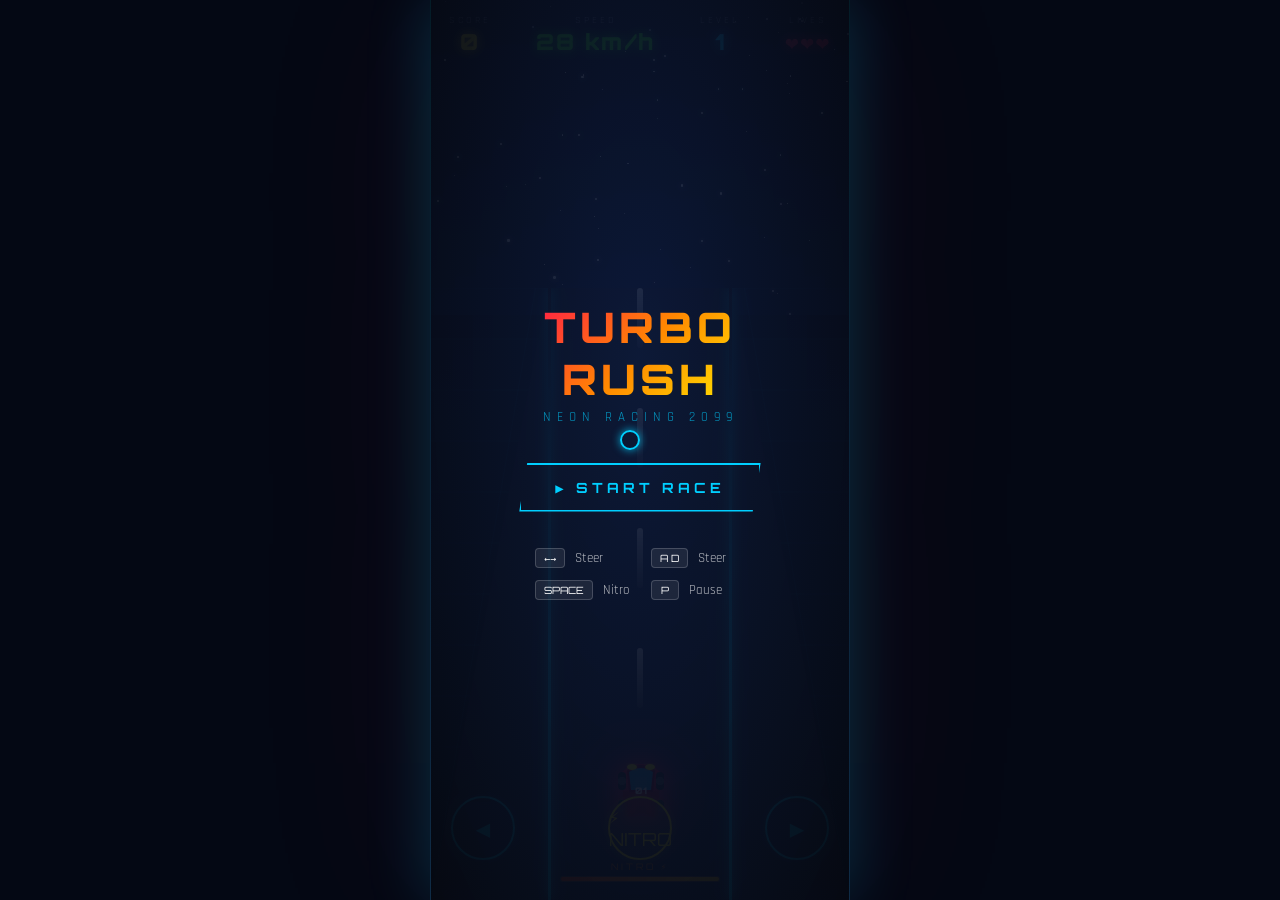
==== index.html @ 58e337d7 "Add polished Turbo Rush racing game project files and setup instructions" ====
<!DOCTYPE html>
<html lang="en">
  <head>
    <meta charset="UTF-8" />
    <meta name="viewport" content="width=device-width, initial-scale=1.0" />
    <title>TURBO RUSH</title>
    <link rel="preconnect" href="https://fonts.googleapis.com" />
    <link rel="preconnect" href="https://fonts.gstatic.com" crossorigin />
    <link
      href="https://fonts.googleapis.com/css2?family=Orbitron:wght@400;500;700;800;900&family=Rajdhani:wght@400;500;600;700&display=swap"
      rel="stylesheet"
    />
    <link rel="stylesheet" href="style.css" />
  </head>
  <body>
    <div id="cursor"></div>

    <div id="gameWrapper">
      <div class="flashOverlay" id="flashOverlay"></div>

      <div id="sky"></div>
      <canvas id="groundGrid"></canvas>

      <div id="road">
        <div id="roadSurface"></div>
        <div class="roadEdge" id="edgeLeft"></div>
        <div class="roadEdge" id="edgeRight"></div>
        <div id="laneContainer"></div>
      </div>

      <div class="nitroTrail" id="nitroTrail"></div>

      <div id="playerCar" aria-label="Player car">
        <svg viewBox="0 0 54 96" width="54" height="96" xmlns="http://www.w3.org/2000/svg">
          <defs>
            <linearGradient id="carGrad" x1="0" y1="0" x2="0" y2="1">
              <stop offset="0%" stop-color="#ff2244" stop-opacity="0.2" />
              <stop offset="100%" stop-color="#000" stop-opacity="0.4" />
            </linearGradient>
            <filter id="headlightBlur">
              <feGaussianBlur stdDeviation="3" />
            </filter>
          </defs>

          <path d="M10 70 L8 30 Q27 14 46 30 L44 70 Z" fill="#cc1133" />
          <path d="M10 70 L8 30 Q27 14 46 30 L44 70 Z" fill="url(#carGrad)" />
          <path d="M15 50 L13 28 Q27 18 41 28 L39 50 Z" fill="#880022" />
          <path d="M17 48 L15 30 Q27 22 39 30 L37 48 Z" fill="#00ccff" opacity="0.7" />

          <ellipse cx="18" cy="25" rx="5" ry="3" fill="#ffe600" />
          <ellipse cx="36" cy="25" rx="5" ry="3" fill="#ffe600" />
          <ellipse cx="18" cy="25" rx="5" ry="3" fill="#ffe600" opacity="0.5" filter="url(#headlightBlur)" />
          <ellipse cx="36" cy="25" rx="5" ry="3" fill="#ffe600" opacity="0.5" filter="url(#headlightBlur)" />

          <rect x="10" y="68" width="8" height="5" rx="2" fill="#ff0000" />
          <rect x="36" y="68" width="8" height="5" rx="2" fill="#ff0000" />

          <rect x="4" y="30" width="8" height="18" rx="4" fill="#222" />
          <rect x="42" y="30" width="8" height="18" rx="4" fill="#222" />
          <rect x="4" y="58" width="8" height="18" rx="4" fill="#222" />
          <rect x="42" y="58" width="8" height="18" rx="4" fill="#222" />

          <circle cx="8" cy="39" r="4" fill="#555" />
          <circle cx="46" cy="39" r="4" fill="#555" />
          <circle cx="8" cy="67" r="4" fill="#555" />
          <circle cx="46" cy="67" r="4" fill="#555" />

          <path d="M21 60 L21 35 L33 35 L33 60 Z" fill="#ffffff11" />
          <text x="27" y="52" text-anchor="middle" fill="#fff" font-size="9" font-family="Orbitron" font-weight="900" opacity="0.9">01</text>
        </svg>
      </div>

      <div id="hud">
        <div class="hudBox">
          <div class="hudLabel">Score</div>
          <div class="hudValue" id="scoreVal">0</div>
        </div>
        <div class="hudBox">
          <div class="hudLabel">Speed</div>
          <div class="hudValue" id="speedVal">0</div>
        </div>
        <div class="hudBox">
          <div class="hudLabel">Level</div>
          <div class="hudValue" id="levelVal">1</div>
        </div>
        <div class="hudBox">
          <div class="hudLabel">Lives</div>
          <div class="hudValue" id="livesVal">❤️❤️❤️</div>
        </div>
      </div>

      <div id="combo">
        <div class="comboLabel">COMBO</div>
        <div class="hudValue" id="comboVal">x1</div>
      </div>

      <div id="nitroBar">
        <div id="nitroLabel">NITRO ⚡</div>
        <div id="nitroBg"><div id="nitroFill"></div></div>
      </div>

      <div id="mobileControls">
        <div class="mBtn" id="mLeft">◀</div>
        <div class="mBtn" id="mNitro">⚡ NITRO</div>
        <div class="mBtn" id="mRight">▶</div>
      </div>

      <div id="levelBanner">
        <div class="lbTitle" id="lbTitle">LEVEL 2</div>
        <div class="lbSub">SPEED INCREASED!</div>
      </div>

      <div class="screen" id="startScreen">
        <div class="screenTitle">TURBO<br />RUSH</div>
        <div class="screenSub">Neon Racing 2099</div>
        <button class="btn" onclick="startGame()">▶ START RACE</button>

        <div class="controls">
          <div class="ctrl"><span class="key">←→</span> Steer</div>
          <div class="ctrl"><span class="key">A D</span> Steer</div>
          <div class="ctrl"><span class="key">SPACE</span> Nitro</div>
          <div class="ctrl"><span class="key">P</span> Pause</div>
        </div>
      </div>

      <div class="screen" id="gameOverScreen">
        <div class="screenTitle" style="font-size: 32px">GAME<br />OVER</div>
        <div class="screenSub">Race Ended</div>

        <div class="statRow">
          <div class="statItem"><div class="statNum" id="finalScore">0</div><div class="statLbl">Score</div></div>
          <div class="statItem"><div class="statNum" id="finalLevel">1</div><div class="statLbl">Level</div></div>
          <div class="statItem"><div class="statNum" id="finalBest">0</div><div class="statLbl">Best</div></div>
        </div>

        <button class="btn" onclick="startGame()">▶ RETRY</button>
        <button class="btn red" onclick="showStart()">◀ MENU</button>
      </div>

      <div class="screen" id="pauseScreen">
        <div class="screenTitle" style="font-size: 36px">PAUSED</div>
        <button class="btn" onclick="togglePause()">▶ RESUME</button>
        <button class="btn red" onclick="showStart()">◀ MENU</button>
      </div>
    </div>

    <script src="script.js"></script>
  </body>
</html>
---- style.css ----
:root {
  --bg-1: #040814;
  --bg-2: #0b1022;
  --bg-3: #121d3d;
  --neon-red: #ff2244;
  --neon-blue: #00cfff;
  --neon-green: #39ff14;
  --neon-yellow: #ffe600;
  --road-dark: #141b2d;
  --road-mid: #1d2740;
  --lane: rgba(255, 255, 255, 0.18);
}

* {
  margin: 0;
  padding: 0;
  box-sizing: border-box;
}

html, body {
  width: 100%;
  height: 100%;
  background: var(--bg-1);
  color: white;
  overflow: hidden;
  font-family: 'Orbitron', monospace;
}

body {
  display: grid;
  place-items: center;
  cursor: none;
}

#gameWrapper {
  position: relative;
  width: min(100vw, 420px);
  height: 100vh;
  max-height: 100vh;
  overflow: hidden;
  background: linear-gradient(180deg, #05080f 0%, #0a0f1f 40%, #111830 100%);
  box-shadow: 0 0 60px rgba(0, 207, 255, 0.2), 0 0 200px rgba(255, 34, 68, 0.08);
  border-left: 1px solid rgba(0, 207, 255, 0.1);
  border-right: 1px solid rgba(0, 207, 255, 0.1);
}

#sky {
  position: absolute;
  inset: 0 0 auto 0;
  height: 35%;
  background: linear-gradient(180deg, #020510 0%, #050d1f 55%, #0a1433 100%);
  overflow: hidden;
  z-index: 0;
}

.star {
  position: absolute;
  background: #fff;
  border-radius: 50%;
  box-shadow: 0 0 5px rgba(255,255,255,0.8);
  animation: twinkle var(--d) infinite alternate ease-in-out;
}

@keyframes twinkle {
  from { opacity: var(--min); transform: scale(1); }
  to { opacity: 1; transform: scale(1.6); }
}

#groundGrid {
  position: absolute;
  left: 0;
  bottom: 0;
  width: 100%;
  height: 68%;
  z-index: 1;
  pointer-events: none;
}

#road {
  position: absolute;
  left: 50%;
  bottom: 0;
  width: 100%;
  height: 68%;
  transform: translateX(-50%);
  perspective: 700px;
  z-index: 2;
  overflow: hidden;
}

#roadSurface {
  position: absolute;
  inset: 0 0 0 0;
  background: linear-gradient(180deg, #0d1422 0%, #141c2e 38%, #1d2940 100%);
  clip-path: polygon(28% 0%, 72% 0%, 100% 100%, 0% 100%);
}

.laneStripe {
  position: absolute;
  left: 50%;
  width: 6px;
  height: 60px;
  border-radius: 10px;
  background: linear-gradient(180deg, rgba(255,255,255,0.9), rgba(255,255,255,0.1));
  transform: translateX(-50%) translateY(-60px);
  animation: stripeScroll 0.5s linear infinite;
  opacity: 0.9;
}

@keyframes stripeScroll {
  from { transform: translateX(-50%) translateY(-70px); }
  to { transform: translateX(-50%) translateY(120px); }
}

.roadEdge {
  position: absolute;
  bottom: 0;
  width: 3px;
  height: 100%;
  background: linear-gradient(180deg, transparent, var(--neon-blue) 60%, var(--neon-blue));
  box-shadow: 0 0 8px var(--neon-blue), 0 0 20px var(--neon-blue);
  z-index: 3;
}

#edgeLeft { left: 28%; }
#edgeRight { right: 28%; }

#playerCar {
  position: absolute;
  bottom: 62px;
  left: 210px;
  width: 54px;
  height: 96px;
  z-index: 10;
  transform: translateX(-50%);
  filter: drop-shadow(0 0 12px rgba(255, 34, 68, 0.9)) drop-shadow(0 0 24px rgba(255, 34, 68, 0.45));
  will-change: transform, left;
}

.enemyCar {
  position: absolute;
  width: 50px;
  height: 88px;
  z-index: 9;
  top: -120px;
  filter: drop-shadow(0 0 10px rgba(0, 207, 255, 0.55));
}

.obstacle {
  position: absolute;
  z-index: 8;
  width: 40px;
  height: 40px;
  top: -80px;
}

.powerup {
  position: absolute;
  z-index: 11;
  top: -60px;
  width: 36px;
  height: 36px;
  border-radius: 50%;
  display: flex;
  align-items: center;
  justify-content: center;
  font-size: 20px;
  animation: floatPow 1s ease-in-out infinite alternate;
  filter: drop-shadow(0 0 8px currentColor);
}

@keyframes floatPow {
  from { transform: translateY(0) scale(1); }
  to { transform: translateY(-6px) scale(1.1); }
}

#hud {
  position: absolute;
  top: 0; left: 0; right: 0;
  z-index: 20;
  display: flex;
  justify-content: space-between;
  align-items: flex-start;
  padding: 14px 18px 10px;
  background: linear-gradient(180deg, rgba(0,0,0,0.7), transparent);
}

.hudBox {
  display: flex;
  flex-direction: column;
  align-items: center;
}

.hudLabel {
  font-family: 'Rajdhani', sans-serif;
  font-size: 10px;
  letter-spacing: 3px;
  color: rgba(255,255,255,0.5);
  text-transform: uppercase;
  margin-bottom: 2px;
}

.hudValue {
  font-size: 22px;
  font-weight: 900;
  letter-spacing: 2px;
}

#scoreVal { color: var(--neon-yellow); text-shadow: 0 0 12px var(--neon-yellow); }
#speedVal { color: var(--neon-green); text-shadow: 0 0 12px var(--neon-green); }
#livesVal { color: var(--neon-red); text-shadow: 0 0 12px var(--neon-red); }
#levelVal { color: var(--neon-blue); text-shadow: 0 0 12px var(--neon-blue); }

#combo {
  position: absolute;
  top: 88px;
  right: 16px;
  z-index: 20;
  text-align: right;
  opacity: 0;
  transition: opacity 0.2s ease;
}

.comboLabel {
  font-size: 9px;
  letter-spacing: 2px;
  color: rgba(255, 34, 102, 0.7);
}

#comboVal {
  font-size: 28px;
  font-weight: 900;
  color: var(--neon-red);
  text-shadow: 0 0 20px rgba(255, 34, 102, 0.9);
}

#nitroBar {
  position: absolute;
  bottom: 18px;
  left: 50%;
  transform: translateX(-50%);
  width: 160px;
  text-align: center;
  z-index: 20;
}

#nitroLabel {
  font-size: 9px;
  letter-spacing: 3px;
  color: rgba(255, 136, 0, 0.8);
  margin-bottom: 4px;
}

#nitroBg {
  width: 100%;
  height: 6px;
  background: rgba(255,255,255,0.08);
  border-radius: 4px;
  border: 1px solid rgba(255, 136, 0, 0.25);
  overflow: hidden;
}

#nitroFill {
  height: 100%;
  width: 100%;
  background: linear-gradient(90deg, #ff4400, #ff8a00, #ffcc00);
  box-shadow: 0 0 8px rgba(255, 136, 0, 0.9);
  transition: width 0.1s linear;
}

#levelBanner {
  position: absolute;
  top: 50%;
  left: 50%;
  transform: translate(-50%, -50%) scale(0);
  text-align: center;
  z-index: 45;
  pointer-events: none;
  transition: transform 0.35s cubic-bezier(0.34, 1.56, 0.64, 1);
}

#levelBanner.show {
  transform: translate(-50%, -50%) scale(1);
}

.lbTitle {
  font-size: 38px;
  font-weight: 900;
  color: var(--neon-green);
  text-shadow: 0 0 30px rgba(57,255,20,0.9);
}

.lbSub {
  margin-top: 4px;
  font-size: 12px;
  letter-spacing: 5px;
  text-transform: uppercase;
  color: rgba(255,255,255,0.7);
}

.screen {
  position: absolute;
  inset: 0;
  display: flex;
  flex-direction: column;
  align-items: center;
  justify-content: center;
  z-index: 50;
  background: radial-gradient(ellipse at 50% 40%, rgba(13,26,58,0.9), rgba(5,8,16,0.96));
  padding: 24px;
}

#startScreen { display: flex; }
#gameOverScreen { display: none; }
#pauseScreen { display: none; }

.screenTitle {
  font-size: 42px;
  letter-spacing: 4px;
  font-weight: 900;
  margin-bottom: 4px;
  text-align: center;
  background: linear-gradient(135deg, var(--neon-red), #ff8800, var(--neon-yellow));
  -webkit-background-clip: text;
  -webkit-text-fill-color: transparent;
  background-clip: text;
  animation: titlePulse 2s ease-in-out infinite;
}

@keyframes titlePulse {
  0%, 100% { filter: drop-shadow(0 0 8px rgba(255, 34, 68, 0.8)); }
  50% { filter: drop-shadow(0 0 24px rgba(255, 136, 0, 0.9)); }
}

.screenSub {
  font-family: 'Rajdhani', sans-serif;
  font-size: 13px;
  letter-spacing: 6px;
  color: rgba(0, 207, 255, 0.7);
  margin-bottom: 30px;
  text-transform: uppercase;
}

.btn {
  position: relative;
  overflow: hidden;
  padding: 14px 34px;
  border: 2px solid var(--neon-blue);
  background: transparent;
  color: var(--neon-blue);
  font-family: 'Orbitron', monospace;
  font-size: 14px;
  font-weight: 700;
  letter-spacing: 4px;
  text-transform: uppercase;
  cursor: pointer;
  clip-path: polygon(8px 0%, 100% 0%, calc(100% - 8px) 100%, 0% 100%);
  transition: all 0.3s ease;
  margin: 8px;
}

.btn::before {
  content: '';
  position: absolute;
  inset: 0;
  background: var(--neon-blue);
  transform: scaleX(0);
  transform-origin: left;
  transition: transform 0.3s ease;
  z-index: -1;
}

.btn:hover {
  color: #000;
  box-shadow: 0 0 20px rgba(0, 207, 255, 0.8);
}

.btn:hover::before {
  transform: scaleX(1);
}

.btn.red {
  border-color: var(--neon-red);
  color: var(--neon-red);
}

.btn.red::before { background: var(--neon-red); }
.btn.red:hover { color: #fff; box-shadow: 0 0 20px rgba(255, 34, 68, 0.8); }

.controls {
  margin-top: 28px;
  display: grid;
  grid-template-columns: 1fr 1fr;
  gap: 12px 22px;
  text-align: left;
}

.ctrl {
  display: flex;
  align-items: center;
  gap: 10px;
  font-family: 'Rajdhani', sans-serif;
  font-size: 13px;
  color: rgba(255,255,255,0.7);
}

.key {
  min-width: 28px;
  text-align: center;
  background: rgba(255,255,255,0.08);
  border: 1px solid rgba(255,255,255,0.18);
  padding: 3px 8px;
  border-radius: 4px;
  font-family: 'Orbitron', monospace;
  font-size: 10px;
  color: #fff;
}

.statRow {
  display: flex;
  gap: 38px;
  margin: 24px 0 30px;
}

.statItem {
  text-align: center;
}

.statNum {
  font-size: 30px;
  font-weight: 900;
  color: var(--neon-yellow);
  text-shadow: 0 0 12px rgba(255,230,0,0.9);
}

.statLbl {
  font-size: 9px;
  letter-spacing: 3px;
  color: rgba(255,255,255,0.45);
  margin-top: 2px;
}

.flashOverlay {
  position: absolute;
  inset: 0;
  z-index: 40;
  pointer-events: none;
  opacity: 0;
  background: rgba(255,255,255,0.2);
}

.particle {
  position: absolute;
  pointer-events: none;
  z-index: 30;
  border-radius: 50%;
  animation: particleFly var(--dur) ease-out forwards;
}

@keyframes particleFly {
  from {
    opacity: 1;
    transform: translate(0, 0) scale(1);
  }
  to {
    opacity: 0;
    transform: translate(var(--tx), var(--ty)) scale(0);
  }
}

.scorePopup {
  position: absolute;
  z-index: 35;
  font-size: 20px;
  font-weight: 900;
  pointer-events: none;
  animation: popFloat 1s ease-out forwards;
}

@keyframes popFloat {
  from {
    opacity: 1;
    transform: translateY(0) scale(1);
  }
  to {
    opacity: 0;
    transform: translateY(-60px) scale(1.4);
  }
}

#mobileControls {
  position: absolute;
  left: 0; right: 0;
  bottom: 40px;
  display: flex;
  justify-content: space-between;
  padding: 0 20px;
  z-index: 25;
  pointer-events: none;
}

.mBtn {
  width: 64px;
  height: 64px;
  border-radius: 50%;
  display: flex;
  align-items: center;
  justify-content: center;
  font-size: 24px;
  user-select: none;
  pointer-events: all;
  cursor: pointer;
  border: 2px solid rgba(0, 207, 255, 0.8);
  color: var(--neon-blue);
  background: rgba(0, 207, 255, 0.08);
  box-shadow: 0 0 12px rgba(0, 207, 255, 0.25);
  backdrop-filter: blur(4px);
  transition: transform 0.1s ease, box-shadow 0.1s ease;
}

.mBtn:active { transform: scale(0.9); }

#mLeft { border-color: var(--neon-blue); }
#mRight { border-color: var(--neon-blue); }
#mNitro {
  font-size: 18px;
  border-color: var(--neon-yellow);
  color: var(--neon-yellow);
  background: rgba(255, 230, 0, 0.08);
  box-shadow: 0 0 12px rgba(255, 230, 0, 0.25);
}

.nitroTrail {
  position: absolute;
  bottom: 56px;
  left: 50%;
  width: 18px;
  height: 40px;
  transform: translateX(-50%);
  background: linear-gradient(180deg, #ff4400, rgba(255,136,0,0.8), transparent);
  border-radius: 0 0 50% 50%;
  filter: blur(4px);
  pointer-events: none;
  z-index: 9;
  opacity: 0;
  animation: trailFlicker 0.15s linear infinite;
}

@keyframes trailFlicker {
  0%, 100% { opacity: 0.9; height: 40px; }
  50% { opacity: 0.6; height: 32px; }
}

#cursor {
  position: fixed;
  width: 20px;
  height: 20px;
  border: 2px solid var(--neon-blue);
  border-radius: 50%;
  pointer-events: none;
  z-index: 9999;
  transform: translate(-50%, -50%);
  transition: width 0.2s ease, height 0.2s ease, opacity 0.2s ease;
  box-shadow: 0 0 8px rgba(0, 207, 255, 0.8);
}

@keyframes shake {
  0%, 100% { transform: translateX(0); }
  20% { transform: translateX(-8px) rotate(-1deg); }
  40% { transform: translateX(8px) rotate(1deg); }
  60% { transform: translateX(-5px); }
  80% { transform: translateX(5px); }
}

@media (max-width: 420px) {
  #gameWrapper {
    width: 100vw;
  }
}
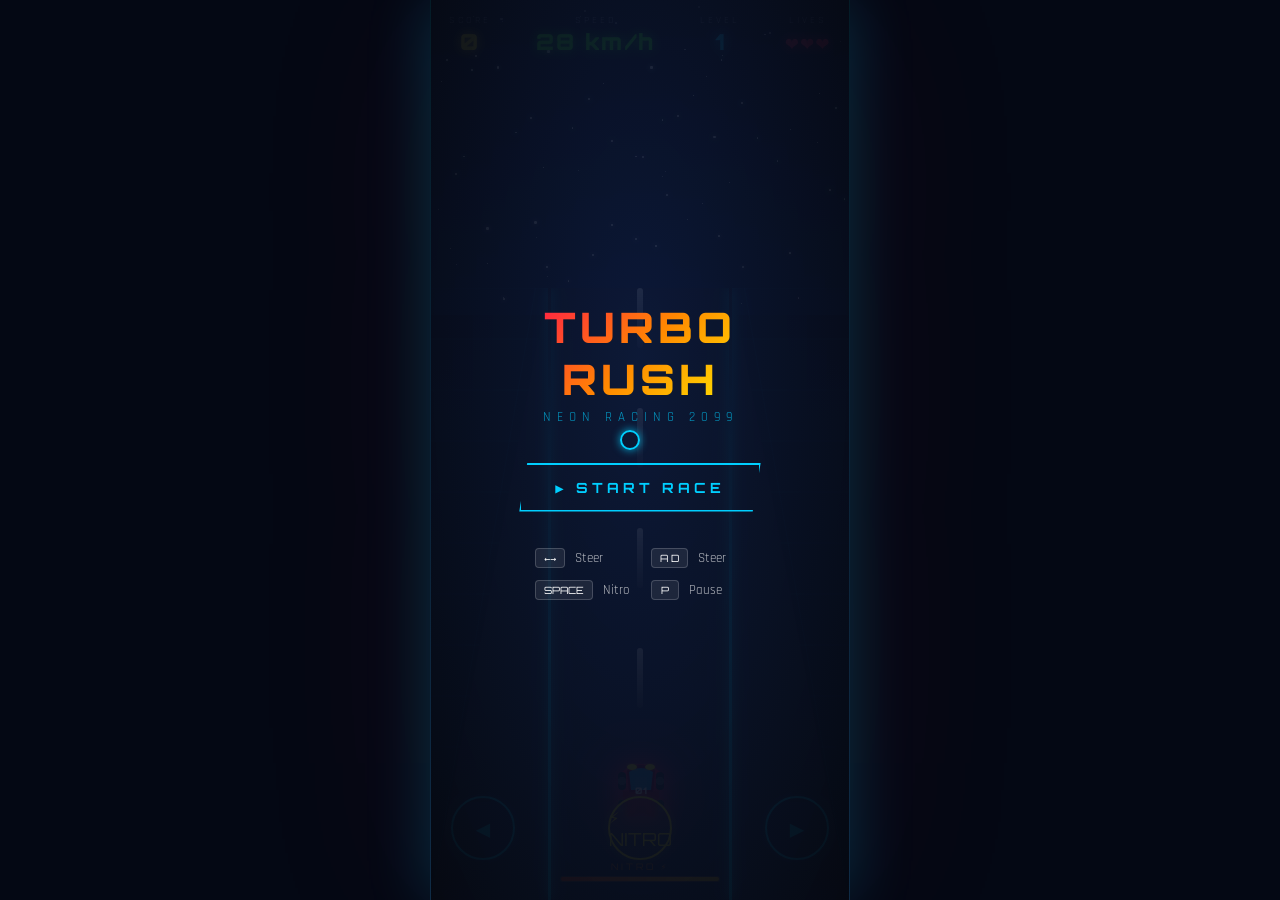
==== commit 5ceebdc6: "Update the page metadata to use the custom neon game logo as the favicon and app icon" ====
--- a/index.html
+++ b/index.html
@@ -4,6 +4,9 @@
     <meta charset="UTF-8" />
     <meta name="viewport" content="width=device-width, initial-scale=1.0" />
     <title>TURBO RUSH</title>
+    <meta name="theme-color" content="#060b1a" />
+    <link rel="icon" type="image/svg+xml" href="assets/turbo-rush-logo.svg" />
+    <link rel="apple-touch-icon" href="assets/turbo-rush-logo.svg" />
     <link rel="preconnect" href="https://fonts.googleapis.com" />
     <link rel="preconnect" href="https://fonts.gstatic.com" crossorigin />
     <link
